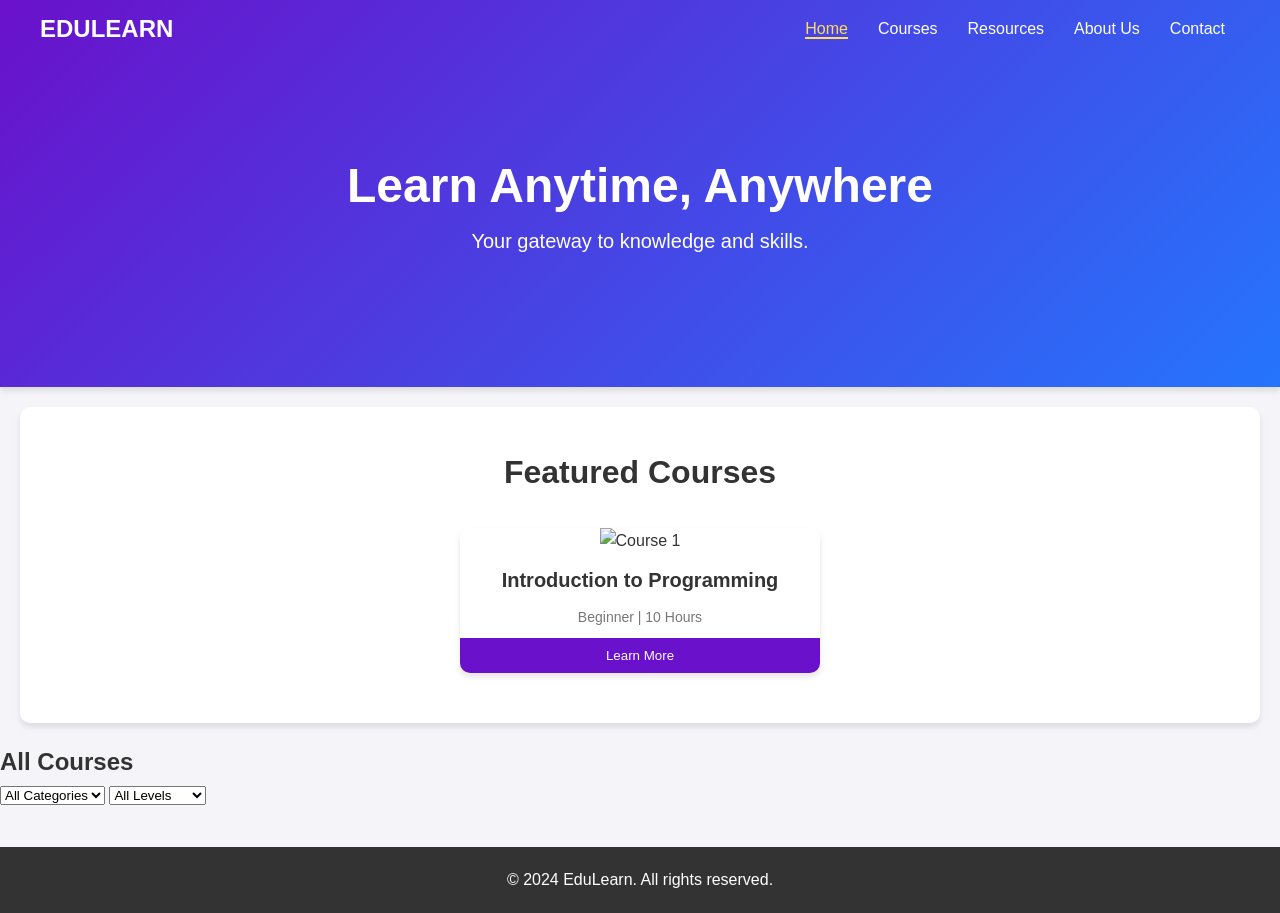
==== index.html @ 11815b31 "eduction web-site" ====
<!DOCTYPE html>
<html lang="en">
<head>
    <meta charset="UTF-8">
    <meta name="viewport" content="width=device-width, initial-scale=1.0">
    <title>EduLearn - Home</title>
    <link rel="stylesheet" href="styles.css">
</head>
<body>
    <header>
        <nav>
            <div class="logo">EduLearn</div>
            <ul>
                <li><a href="index.html" class="active">Home</a></li>
                <li><a href="courses.html">Courses</a></li>
                <li><a href="resources.html">Resources</a></li>
                <li><a href="about.html">About Us</a></li>
                <li><a href="contact.html">Contact</a></li>
            </ul>
        </nav>
        <div class="banner">
            <h1>Learn Anytime, Anywhere</h1>
            <p>Your gateway to knowledge and skills.</p>
        </div>
    </header>
    <section class="featured-courses">
        <h2>Featured Courses</h2>
        <div class="course-list">
            <div class="course-card">
                <img src="course1.jpg" alt="Course 1">
                <h3>Introduction to Programming</h3>
                <p>Beginner | 10 Hours</p>
                <button>Learn More</button>
            </div>
            <!-- Add more course cards -->
        </div>
    </section>

    <section class="courses">
        <h2>All Courses</h2>
        <div class="filters">
            <select id="category">
                <option value="all">All Categories</option>
                <option value="coding">Coding</option>
                <option value="math">Math</option>
            </select>
            <select id="difficulty">
                <option value="all">All Levels</option>
                <option value="beginner">Beginner</option>
                <option value="intermediate">Intermediate</option>
            </select>
        </div>
        <div class="course-list">

            <!-- Course cards will be dynamically loaded here -->
        </div>
    </section>
    <footer>
        <p>&copy; 2024 EduLearn. All rights reserved.</p>
    </footer>
</body>
</html>
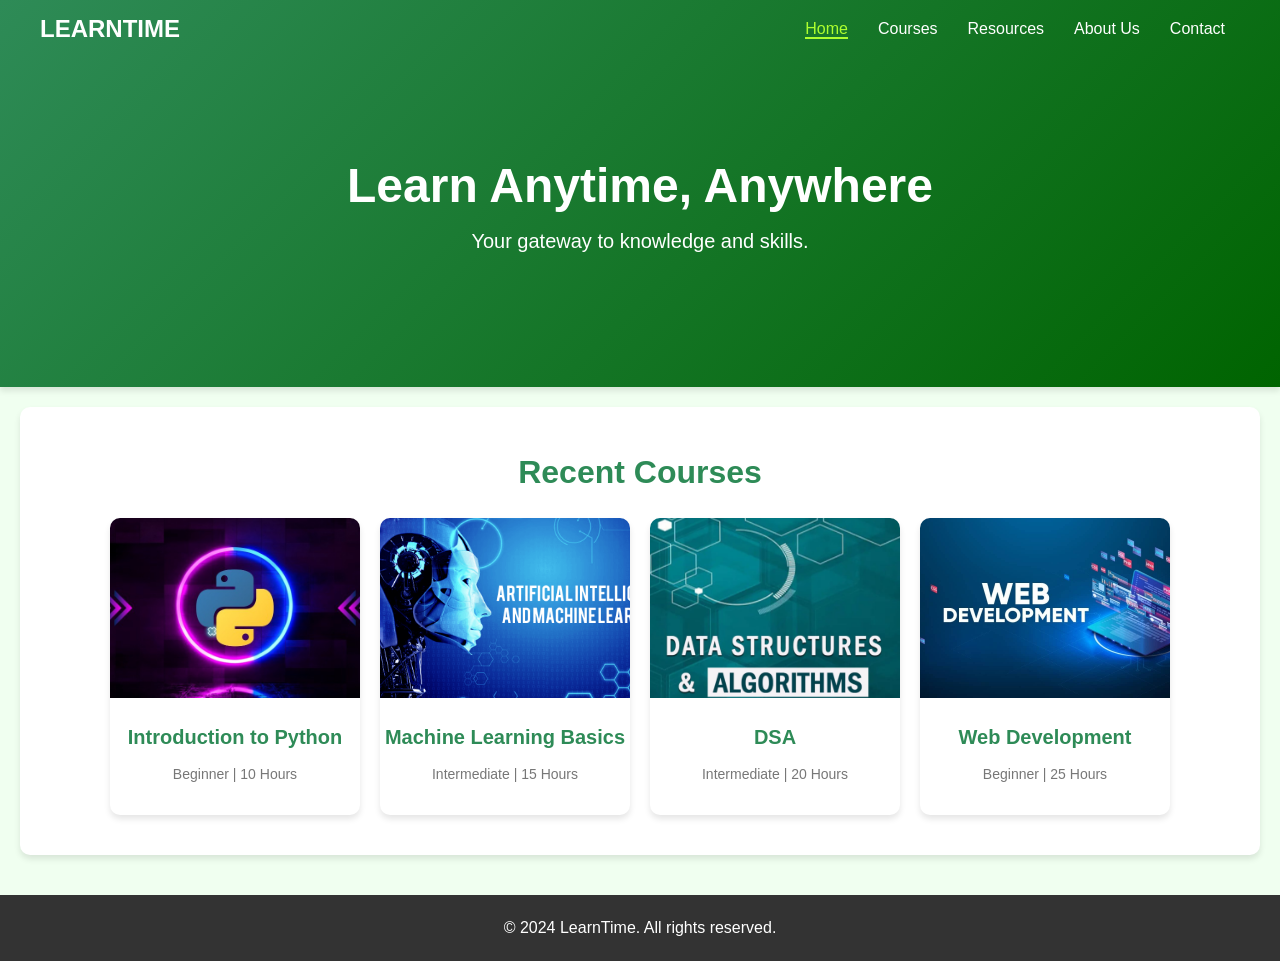
==== commit e2609ff2: "add" ====
--- a/index.html
+++ b/index.html
@@ -3,13 +3,13 @@
 <head>
     <meta charset="UTF-8">
     <meta name="viewport" content="width=device-width, initial-scale=1.0">
-    <title>EduLearn - Home</title>
+    <title>LearnTime - Home</title>
     <link rel="stylesheet" href="styles.css">
 </head>
 <body>
     <header>
         <nav>
-            <div class="logo">EduLearn</div>
+            <div class="logo">LearnTime</div>
             <ul>
                 <li><a href="index.html" class="active">Home</a></li>
                 <li><a href="courses.html">Courses</a></li>
@@ -23,40 +23,40 @@
             <p>Your gateway to knowledge and skills.</p>
         </div>
     </header>
+
     <section class="featured-courses">
-        <h2>Featured Courses</h2>
+        <h2>Recent Courses</h2>
         <div class="course-list">
-            <div class="course-card">
-                <img src="course1.jpg" alt="Course 1">
-                <h3>Introduction to Programming</h3>
+            <div class="course-card" onclick="loadCourse('Python')">
+                <img src="python.jpg" alt="Python">
+                <h3>Introduction to Python</h3>
                 <p>Beginner | 10 Hours</p>
-                <button>Learn More</button>
             </div>
-            <!-- Add more course cards -->
+    
+            <div class="course-card" onclick="loadCourse('ML')">
+                <img src="Ai-ml.png" alt="Machine Learning">
+                <h3>Machine Learning Basics</h3>
+                <p>Intermediate | 15 Hours</p>
+            </div>
+    
+            <div class="course-card" onclick="loadCourse('DSA')">
+                <img src="dsa.png" alt="DSA">
+                <h3>DSA</h3>
+                <p>Intermediate | 20 Hours</p>
+            </div>
+    
+            <div class="course-card" onclick="loadCourse('Web')">
+                <img src="veb-dev.jpg" alt="Web Development">
+                <h3>Web Development</h3>
+                <p>Beginner | 25 Hours</p>
+            </div>
         </div>
     </section>
-
-    <section class="courses">
-        <h2>All Courses</h2>
-        <div class="filters">
-            <select id="category">
-                <option value="all">All Categories</option>
-                <option value="coding">Coding</option>
-                <option value="math">Math</option>
-            </select>
-            <select id="difficulty">
-                <option value="all">All Levels</option>
-                <option value="beginner">Beginner</option>
-                <option value="intermediate">Intermediate</option>
-            </select>
-        </div>
-        <div class="course-list">
-
-            <!-- Course cards will be dynamically loaded here -->
-        </div>
-    </section>
+    
+    
     <footer>
-        <p>&copy; 2024 EduLearn. All rights reserved.</p>
+        <p>&copy; 2024 LearnTime. All rights reserved.</p>
     </footer>
+    <script src="script.js"></script>
 </body>
-</html>+</html>
--- a/styles.css
+++ b/styles.css
@@ -0,0 +1,920 @@
+html, body, h1, h2, h3, h4, h5, h6, p, ul, ol, li, form, input, textarea, button {
+    margin: 0;
+    padding: 0;
+    border: 0;
+}
+
+:root {
+    --primary-color: #2E8B57;
+    --secondary-color: #006400;
+    --accent-color: #ADFF2F;
+    --text-color: #2C2C2C;
+    --background-color: #F0FFF0;
+    --box-shadow: 0 4px 6px rgba(0, 0, 0, 0.1);
+    --transition: 0.3s ease;
+}
+
+body {
+    font-family: 'Poppins', sans-serif;
+    background-color: var(--background-color);
+    color: var(--text-color);
+    line-height: 1.6;
+}
+
+a {
+    text-decoration: none;
+    color: inherit;
+    transition: var(--transition);
+}
+
+header {
+    background: linear-gradient(135deg, var(--primary-color), var(--secondary-color));
+    color: white;
+    padding: 10px 0;
+    box-shadow: var(--box-shadow);
+}
+
+nav {
+    display: flex;
+    justify-content: space-between;
+    align-items: center;
+    padding: 0 20px;
+    max-width: 1200px;
+    margin: 0 auto;
+}
+
+nav .logo {
+    font-size: 24px;
+    font-weight: 700;
+    text-transform: uppercase;
+    transition: var(--transition);
+}
+
+nav .logo:hover {
+    color: var(--accent-color);
+}
+
+nav ul {
+    list-style: none;
+    display: flex;
+}
+
+nav ul li {
+    margin: 0 15px;
+}
+
+nav ul li a {
+    color: white;
+    font-weight: 500;
+}
+
+nav ul li a:hover {
+    color: var(--accent-color);
+}
+
+nav ul li a.active {
+    color: var(--accent-color);
+    border-bottom: 2px solid var(--accent-color);
+}
+
+.banner {
+    text-align: center;
+    padding: 100px 20px;
+    background: url('assets/banner.jpg') no-repeat center center/cover;
+    color: white;
+    position: relative;
+}
+
+.banner h1 {
+    font-size: 48px;
+    animation: fadeInDown 1.5s ease;
+}
+
+.banner p {
+    font-size: 20px;
+    animation: fadeInUp 1.5s ease;
+    margin-bottom: 20px;
+}
+
+.banner .cta-button {
+    display: inline-block;
+    padding: 15px 30px;
+    background-color: var(--accent-color);
+    color: var(--primary-color);
+    border-radius: 5px;
+    font-weight: bold;
+    transition: var(--transition);
+}
+
+.banner .cta-button:hover {
+    background-color: #BFFF00;
+    color: var(--secondary-color);
+}
+
+@keyframes fadeInDown {
+    from {
+        opacity: 0;
+        transform: translateY(-50px);
+    }
+    to {
+        opacity: 1;
+        transform: translateY(0);
+    }
+}
+
+@keyframes fadeInUp {
+    from {
+        opacity: 0;
+        transform: translateY(50px);
+    }
+    to {
+        opacity: 1;
+        transform: translateY(0);
+    }
+}
+
+.featured-courses {
+    padding: 40px 20px;
+    text-align: center;
+    background: white;
+    margin: 20px;
+    border-radius: 10px;
+    box-shadow: var(--box-shadow);
+}
+
+.featured-courses h2 {
+    font-size: 32px;
+    margin-bottom: 20px;
+}
+
+.course-list {
+    display: flex;
+    justify-content: space-around;
+    flex-wrap: wrap;
+}
+
+.course-card {
+    width: 250px;
+    background: white;
+    border-radius: 10px;
+    overflow: hidden;
+    box-shadow: var(--box-shadow);
+    transition: transform var(--transition), box-shadow var(--transition), background-color 0.3s ease;
+    text-align: center;
+    padding-bottom: 20px;
+}
+
+.course-card:hover {
+    transform: translateY(-10px);
+    box-shadow: 0 8px 12px rgba(0, 0, 0, 0.2);
+    background-color: var(--background-color);
+}
+
+.course-card img {
+    width: 100%;
+    height: 200px;
+    object-fit: cover;
+}
+
+.course-card h3 {
+    font-size: 20px;
+    margin: 15px 0 10px;
+    color: var(--primary-color);
+    transition: color var(--transition);
+}
+
+.course-card:hover h3 {
+    color: var(--secondary-color);
+}
+
+.course-card p {
+    font-size: 14px;
+    color: #777;
+    margin-bottom: 10px;
+    transition: color var(--transition);
+}
+
+.course-card:hover p {
+    color: var(--text-color);
+}
+
+.course-card button {
+    padding: 10px 20px;
+    background: var(--primary-color);
+    color: white;
+    border: none;
+    border-radius: 5px;
+    cursor: pointer;
+    transition: background var(--transition), transform 0.2s ease;
+}
+
+.course-card button:hover {
+    background: var(--secondary-color);
+    transform: scale(1.05);
+}
+
+footer {
+    text-align: center;
+    padding: 20px;
+    background: #333;
+    color: white;
+    margin-top: 40px;
+}
+
+@media (max-width: 768px) {
+    .course-card {
+        width: 100%;
+    }
+
+    nav ul {
+        flex-direction: column;
+        align-items: center;
+    }
+
+    .banner h1 {
+        font-size: 36px;
+    }
+
+    .banner p {
+        font-size: 18px;
+    }
+}
+
+.resources {
+    max-width: 1100px;
+    margin: 20px auto;
+    padding: 20px;
+    text-align: center;
+}
+
+h2 {
+    color: #333;
+    font-size: 28px;
+    margin-bottom: 15px;
+}
+
+/* Search Bar */
+#search {
+    width: 80%;
+    max-width: 400px;
+    padding: 10px;
+    border: 2px solid #007bff;
+    border-radius: 5px;
+    font-size: 16px;
+    margin-bottom: 20px;
+}
+
+/* Resource Cards */
+.resource-list {
+    display: grid;
+    grid-template-columns: repeat(auto-fit, minmax(250px, 1fr));
+    gap: 20px;
+    padding: 10px;
+}
+
+.resource-card {
+    background: white;
+    border-radius: 10px;
+    box-shadow: 0px 4px 8px rgba(0, 0, 0, 0.1);
+    padding: 20px;
+    text-align: center;
+    transition: 0.3s ease-in-out;
+}
+
+.resource-card:hover {
+    transform: translateY(-5px);
+    background-color: #2E8B57; /* Change background color on hover */
+    color: white; /* Change text color on hover */
+}
+
+.resource-card h3 {
+    font-size: 20px;
+    color: #333;
+    transition: color 0.3s;
+}
+
+.resource-card p {
+    font-size: 14px;
+    color: #666;
+    margin: 10px 0;
+    transition: color 0.3s;
+}
+
+/* Change text color when hovered */
+.resource-card:hover h3,
+.resource-card:hover p {
+    color: white;
+}
+
+/* Download Button */
+.resource-card a {
+    display: inline-block;
+    padding: 8px 15px;
+    background: #003a28;
+    color: white;
+    text-decoration: none;
+    border-radius: 5px;
+    font-size: 14px;
+    transition: 0.3s;
+}
+
+.resource-card a:hover {
+    background: #0056b3; /* Darker blue on hover */
+}
+
+/* Footer */
+footer {
+    text-align: center;
+    background: #007bff;
+    color: white;
+    padding: 10px;
+    margin-top: 20px;
+}
+
+
+.about {
+    text-align: center;
+    padding: 60px 20px;
+    background: var(--background-color);
+}
+
+.about-content {
+    max-width: 800px;
+    margin: 0 auto;
+}
+
+.about-content h1 {
+    font-size: 36px;
+    color: var(--primary-color);
+    margin-bottom: 10px;
+}
+
+.about-content p {
+    font-size: 18px;
+    color: var(--text-color);
+    line-height: 1.6;
+    margin-bottom: 30px;
+}
+
+.about-grid {
+    display: flex;
+    justify-content: center;
+    gap: 25px;
+    margin-top: 30px;
+    flex-wrap: wrap;
+}
+
+.about-box {
+    background-color: white;
+    padding: 20px;
+    border-radius: 10px;
+    box-shadow: 0 4px 8px rgba(0, 0, 0, 0.1);
+    text-align: center;
+    width: 320px;
+    transition: background-color 0.4s ease, color 0.4s ease, transform 0.3s ease;
+}
+
+.about-box i {
+    font-size: 2rem;
+    margin-bottom: 15px;
+    color: var(--primary-color);
+    transition: color var(--transition);
+}
+
+.about-box:hover {
+    background-color: var(--primary-color);
+    color: white;
+    transform: translateY(-5px);
+}
+
+.about-box:hover i {
+    color: white;
+}
+
+@media (max-width: 768px) {
+    .about-grid {
+        flex-direction: column;
+        align-items: center;
+    }
+}
+
+.contact {
+    display: flex;
+    justify-content: center;
+    align-items: center;
+    min-height: 80vh;
+    padding: 20px;
+}
+
+.contact-form-card {
+    background-color: white;
+    border-radius: 10px;
+    box-shadow: var(--box-shadow);
+    padding: 30px;
+    width: 500px;
+    opacity: 0;
+    transform: translateY(20px);
+    transition: opacity 0.5s ease, transform 0.5s ease;
+}
+
+.contact-form-card.show {
+    opacity: 1;
+    transform: translateY(0);
+}
+
+.contact-form-card h2 {
+    background-color: var(--primary-color);
+    color: white;
+    padding: 15px;
+    margin-bottom: 20px;
+    border-radius: 10px 10px 0 0;
+    text-align: center;
+}
+
+.contact-form-card input,
+.contact-form-card textarea {
+    width: 100%;
+    padding: 12px;
+    margin-bottom: 15px;
+    border: 1px solid var(--primary-color);
+    border-radius: 5px;
+    font-size: 16px;
+    transition: var(--transition);
+}
+
+.contact-form-card button {
+    background-color: var(--primary-color);
+    color: white;
+    font-size: 16px;
+    font-weight: bold;
+    padding: 12px;
+    border: none;
+    border-radius: 5px;
+    cursor: pointer;
+    transition: var(--transition);
+}
+
+.contact-form-card button:hover {
+    background-color: var(--secondary-color);
+}
+#success-message {
+    margin-top: 15px;
+    color: var(--primary-color);
+    font-weight: bold;
+    text-align: center;
+}
+
+.contact-info {
+    display: flex;
+    flex-direction: column;
+    align-items: center;
+}
+
+.contact-info a {
+    text-decoration: none;
+    color: white;
+    font-size: 16px;
+    margin-bottom: 10px;
+    transition: var(--transition);
+}
+
+.contact-info a:hover {
+    color: var(--accent-color);
+}
+
+.social-links {
+    display: flex;
+    justify-content: center;
+    margin-top: 1rem;
+}
+
+.social-links a {
+    margin: 0 0.5rem;
+    color: white;
+    font-size: 1.5rem;
+    transition: var(--transition);
+}
+
+.social-links a:hover {
+    color: var(--accent-color);
+}
+
+@media (max-width: 768px) {
+    .contact-form-card {
+        width: 90%;
+        padding: 20px;
+    }
+
+    .contact-form-card h2 {
+        font-size: 20px;
+    }
+}
+
+.index-container {
+    display: flex;
+    flex-direction: column;
+    align-items: center;
+    justify-content: center;
+    height: 80vh;
+    text-align: center;
+    padding: 20px;
+}
+
+.index-container h1 {
+    font-size: 50px;
+    color: var(--primary-color);
+    margin-bottom: 10px;
+}
+
+.index-container p {
+    font-size: 20px;
+    color: var(--text-color);
+    margin-bottom: 20px;
+}
+
+.index-container .explore-btn {
+    padding: 12px 25px;
+    font-size: 18px;
+    font-weight: bold;
+    background-color: var(--primary-color);
+    color: white;
+    border: none;
+    border-radius: 5px;
+    cursor: pointer;
+    transition: var(--transition);
+}
+
+.index-container .explore-btn:hover {
+    background-color: var(--secondary-color);
+}
+.featured-courses {
+    padding: 40px 20px;
+    text-align: center;
+    background: white;
+    margin: 20px;
+    border-radius: 10px;
+    box-shadow: var(--box-shadow);
+}
+
+.featured-courses h2 {
+    font-size: 32px;
+    margin-bottom: 20px;
+    color: var(--primary-color);
+}
+
+.course-list {
+    display: flex;
+    justify-content: center;
+    flex-wrap: wrap;
+    gap: 20px;
+}
+
+.course-card {
+    width: 250px;
+    background: white;
+    border-radius: 10px;
+    overflow: hidden;
+    box-shadow: var(--box-shadow);
+    transition: transform var(--transition), box-shadow var(--transition);
+    text-align: center;
+    padding-bottom: 20px;
+}
+
+.course-card:hover {
+    transform: translateY(-10px);
+    box-shadow: 0 8px 12px rgba(0, 0, 0, 0.2);
+}
+
+.course-card img {
+    width: 100%;
+    height: 180px;
+    object-fit: cover;
+}
+
+.course-card h3 {
+    font-size: 20px;
+    margin: 15px 0 10px;
+    color: var(--primary-color);
+}
+
+.course-card p {
+    font-size: 14px;
+    color: #777;
+    margin-bottom: 10px;
+}
+
+.course-card button {
+    padding: 10px 20px;
+    background: var(--primary-color);
+    color: white;
+    border: none;
+    border-radius: 5px;
+    cursor: pointer;
+    transition: background var(--transition);
+}
+
+.course-card button:hover {
+    background: var(--secondary-color);
+}
+
+@media (max-width: 768px) {
+    .course-list {
+        flex-direction: column;
+        align-items: center;
+    }
+}
+.about {
+    text-align: center;
+    padding: 60px 20px;
+    background: var(--background-color);
+}
+
+.about-content {
+    max-width: 800px;
+    margin: 0 auto;
+}
+
+.about-content h1 {
+    font-size: 36px;
+    color: var(--primary-color);
+    margin-bottom: 10px;
+}
+
+.about-content p {
+    font-size: 18px;
+    color: var(--text-color);
+    line-height: 1.6;
+    margin-bottom: 30px;
+}
+
+.about-grid {
+    display: flex;
+    justify-content: center;
+    gap: 25px;
+    margin-top: 30px;
+    flex-wrap: wrap;
+}
+
+.about-box {
+    background-color: white;
+    padding: 20px;
+    border-radius: 10px;
+    box-shadow: 0 4px 8px rgba(0, 0, 0, 0.1);
+    text-align: center;
+    width: 320px;
+    transition: background-color 0.4s ease, color 0.4s ease, transform 0.3s ease;
+}
+
+.about-box i {
+    font-size: 2rem;
+    margin-bottom: 15px;
+    color: var(--primary-color);
+}
+
+.about-box:hover {
+    background-color: var(--primary-color);
+    color: white;
+    transform: translateY(-5px);
+}
+
+.about-box:hover i {
+    color: white;
+}
+
+@media (max-width: 768px) {
+    .about-grid {
+        flex-direction: column;
+        align-items: center;
+    }
+}
+
+.contact {
+    display: flex;
+    justify-content: center;
+    align-items: center;
+    min-height: 80vh;
+    padding: 20px;
+}
+
+.contact-form-card {
+    background-color:  #ffffff;
+    border-radius: 10px;
+
+    box-shadow: var(--box-shadow);
+    padding: 30px;
+    width: 500px;
+    opacity: 0;
+    transform: translateY(20px);
+    transition: opacity 0.5s ease, transform 0.5s ease;
+}
+
+.contact-form-card.show {
+    opacity: 1;
+    transform: translateY(0);
+}
+
+.contact-form-card h2 {
+    background-color: var(--primary-color);
+    color: white;
+    padding: 15px;
+    margin-bottom: 20px;
+    border-radius: 10px 10px 0 0;
+    text-align: center;
+}
+
+.contact-form-card form {
+    display: flex;
+    flex-direction: column;
+}
+
+.contact-form-card label {
+    font-size: 14px;
+    margin-bottom: 5px;
+    font-weight: bold;
+    color: var(--primary-color);
+}
+
+.contact-form-card input,
+.contact-form-card textarea {
+    width: 95%;
+    padding: 12px;
+    margin-bottom: 15px;
+    border: 1px solid var(--primary-color);
+    border-radius: 5px;
+    font-size: 16px;
+    transition: var(--transition);
+}
+
+.contact-form-card input:focus,
+.contact-form-card textarea:focus {
+    border-color: var(--accent-color);
+    outline: none;
+    box-shadow: 0 0 10px rgba(173, 255, 47, 0.5);
+}
+
+.contact-form-card textarea {
+    resize: none;
+    height: 120px;
+}
+
+.contact-form-card button {
+    background-color: var(--primary-color);
+    color: white;
+    font-size: 16px;
+    font-weight: bold;
+    padding: 12px;
+    border: none;
+    border-radius: 5px;
+    cursor: pointer;
+    transition: var(--transition);
+}
+
+.contact-form-card button:hover {
+    background-color: var(--secondary-color);
+}
+
+#success-message {
+    margin-top: 15px;
+    color: var(--primary-color);
+    font-weight: bold;
+    text-align: center;
+}
+
+footer {
+    text-align: center;
+    padding: 20px;
+    background: #333;
+    color: white;
+    margin-top: 40px;
+}
+
+.contact-info {
+    display: flex;
+    flex-direction: column;
+    align-items: center;
+}
+
+.contact-info a {
+    text-decoration: none;
+    color: white;
+    font-size: 16px;
+    margin-bottom: 10px;
+    transition: var(--transition);
+}
+
+.contact-info a:hover {
+    color: var(--accent-color);
+}
+
+.social-links {
+    display: flex;
+    justify-content: center;
+    margin-top: 1rem;
+}
+
+.social-links a {
+    margin: 0 0.5rem;
+    color: white;
+    font-size: 1.5rem;
+    transition: var(--transition);
+}
+
+.social-links a:hover {
+    color: var(--accent-color);
+}
+
+@media (max-width: 768px) {
+    .contact-form-card {
+        width: 90%;
+        padding: 20px;
+    }
+
+    .contact-form-card h2 {
+        font-size: 20px;
+    }
+}
+
+
+
+.course-container {
+    text-align: center;
+    padding: 20px;
+}
+
+.course-image {
+    width: 100%;
+    max-width: 600px;
+    border-radius: 10px;
+    margin-bottom: 20px;
+}
+
+button {
+    padding: 10px 20px;
+    background-color: #28a745;
+    color: white;
+    border: none;
+    cursor: pointer;
+    font-size: 16px;
+    margin-top: 10px;
+    border-radius: 5px;
+}
+
+button:hover {
+    background-color: #218838;
+}
+
+.topics-card {
+    max-width: 600px;
+    background-color: #f9f9f9;
+    padding: 20px;
+    margin: 20px auto;
+    border-radius: 8px;
+    box-shadow: 0px 0px 10px rgba(0, 0, 0, 0.1);
+}
+
+.topics-card h4 {
+    text-align: center;
+    margin-bottom: 10px;
+}
+
+.topics-card ul {
+    list-style: none;
+    padding: 0;
+}
+
+.topics-card li {
+    padding: 8px 0;
+    border-bottom: 1px solid #ddd;
+}
+
+.topics-card li:last-child {
+    border-bottom: none;
+}
+
+.quiz-container {
+    max-width: 600px;
+    margin: 40px auto;
+    background: #f9f9f9;
+    padding: 20px;
+    border-radius: 10px;
+    box-shadow: 0px 0px 10px rgba(0, 0, 0, 0.1);
+}
+
+.quiz-question {
+    padding: 10px 0;
+}
+
+button {
+    padding: 10px 20px;
+    background-color: #28a745;
+    color: white;
+    border: none;
+    cursor: pointer;
+    font-size: 16px;
+    margin-top: 10px;
+    border-radius: 5px;
+}
+
+button:hover {
+    background-color: #218838;
+}
